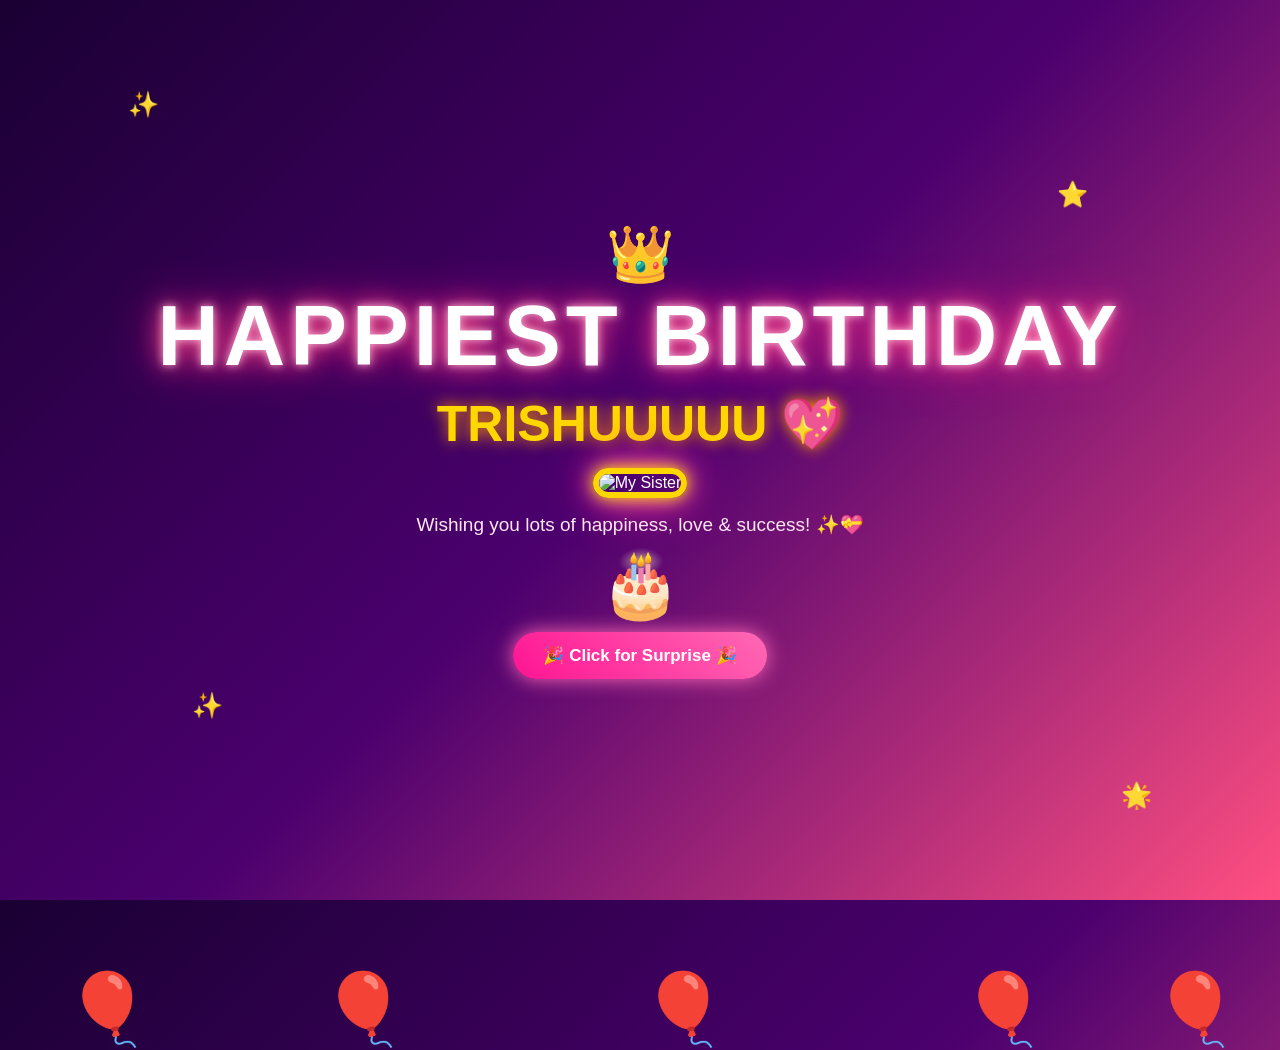
==== index.html @ 9bfd5f85 "Add files via upload" ====
<!DOCTYPE html>
<html lang="en">

<head>
    <meta charset="UTF-8">
    <meta name="viewport" content="width=device-width, initial-scale=1.0">

    <title>Happy Birthday Trishuuu 🎂</title>

    <style>

        * {
            margin: 0;
            padding: 0;
            box-sizing: border-box;
        }

        body {
            min-height: 100vh;
            overflow: hidden;

            font-family: 'Segoe UI', sans-serif;

            background:
                linear-gradient(
                    135deg,
                    #1a0033,
                    #4b006e,
                    #ff4f81
                );

            display: flex;
            justify-content: center;
            align-items: center;

            color: white;
        }

        /* Main Content */

        .container {
            text-align: center;

            z-index: 5;

            padding: 20px;

            animation:
                zoomIn 2s ease;
        }

        /* Crown */

        .crown {
            font-size: 55px;

            animation:
                float 2s infinite ease-in-out;
        }

        /* Main Heading */

        h1 {
            font-size: clamp(38px, 7vw, 85px);

            text-transform: uppercase;

            letter-spacing: 5px;

            color: white;

            text-shadow:
                0 0 10px #ffb3d9,
                0 0 25px #ff4f81,
                0 0 50px #ff1493;

            animation:
                glow 2s infinite alternate;
        }

        /* Sister Name */

        h2 {
            margin-top: 10px;

            font-size: clamp(25px, 5vw, 50px);

            color: #ffd700;

            text-shadow:
                0 0 15px #ff9800;

            animation:
                bounce 1.5s infinite;
        }

        /* Sister Photo */

        .sister-photo {

            width: 250px;

            height: 300px;

            object-fit: cover;

            border-radius: 25px;

            border: 6px solid #ffd700;

            margin-top: 15px;

            box-shadow:

                0 0 15px #ffd700,
                0 0 30px #ff69b4,
                0 0 50px #ff1493;

            animation:

                photoGlow 2s infinite alternate,

                photoFloat 3s infinite ease-in-out;
        }

        /* Birthday Message */

        .message {

            margin-top: 15px;

            font-size: 19px;

            color: #ffe6f2;

            animation:
                fadeIn 3s ease;
        }

        /* Cake */

        .cake {

            font-size: 65px;

            margin-top: 10px;

            animation:
                cakeBounce 1.5s infinite;
        }

        /* Button */

        button {

            margin-top: 10px;

            padding: 13px 30px;

            border: none;

            border-radius: 30px;

            font-size: 17px;

            font-weight: bold;

            color: white;

            background:

                linear-gradient(
                    45deg,
                    #ff1493,
                    #ff69b4
                );

            box-shadow:

                0 0 20px #ff69b4;

            cursor: pointer;

            transition: 0.3s;
        }

        button:hover {

            transform: scale(1.15);

            box-shadow:
                0 0 40px white;
        }

        /* Balloons */

        .balloon {

            position: absolute;

            bottom: -150px;

            font-size: 70px;

            animation:

                balloonUp
                10s
                linear
                infinite;
        }

        .b1 {
            left: 5%;
            animation-delay: 0s;
        }

        .b2 {
            left: 25%;
            animation-delay: 2s;
        }

        .b3 {
            left: 50%;
            animation-delay: 4s;
        }

        .b4 {
            left: 75%;
            animation-delay: 1s;
        }

        .b5 {
            left: 90%;
            animation-delay: 3s;
        }

        /* Stars */

        .star {

            position: absolute;

            color: white;

            font-size: 25px;

            animation:

                twinkle
                2s
                infinite
                alternate;
        }

        .s1 {
            top: 10%;
            left: 10%;
        }

        .s2 {
            top: 20%;
            right: 15%;
        }

        .s3 {
            bottom: 20%;
            left: 15%;
        }

        .s4 {
            bottom: 10%;
            right: 10%;
        }

        /* Confetti */

        .confetti {

            position: absolute;

            width: 10px;

            height: 20px;

            top: -30px;

            animation:

                fall
                5s
                linear
                infinite;
        }

        /* Zoom Animation */

        @keyframes zoomIn {

            from {

                transform: scale(0);

                opacity: 0;
            }

            to {

                transform: scale(1);

                opacity: 1;
            }
        }

        /* Heading Glow */

        @keyframes glow {

            from {

                text-shadow:

                    0 0 10px #ffb3d9,

                    0 0 25px #ff4f81;
            }

            to {

                text-shadow:

                    0 0 20px white,

                    0 0 40px #ff1493,

                    0 0 70px #ff69b4;
            }
        }

        /* Bounce */

        @keyframes bounce {

            0%,
            100% {

                transform:
                    translateY(0);
            }

            50% {

                transform:
                    translateY(-15px);
            }
        }

        /* Cake Animation */

        @keyframes cakeBounce {

            0%,
            100% {

                transform:
                    translateY(0)
                    rotate(0deg);
            }

            50% {

                transform:
                    translateY(-15px)
                    rotate(5deg);
            }
        }

        /* Crown Animation */

        @keyframes float {

            0%,
            100% {

                transform:
                    translateY(0)
                    rotate(-5deg);
            }

            50% {

                transform:
                    translateY(-20px)
                    rotate(5deg);
            }
        }

        /* Photo Glow */

        @keyframes photoGlow {

            from {

                box-shadow:

                    0 0 15px #ffd700,

                    0 0 30px #ff69b4;
            }

            to {

                box-shadow:

                    0 0 25px white,

                    0 0 50px #ff1493,

                    0 0 80px #ffd700;
            }
        }

        /* Photo Float */

        @keyframes photoFloat {

            0%,
            100% {

                transform:
                    translateY(0);
            }

            50% {

                transform:
                    translateY(-10px);
            }
        }

        /* Balloon Animation */

        @keyframes balloonUp {

            0% {

                transform:
                    translateY(0)
                    rotate(0deg);

                opacity: 0;
            }

            10% {

                opacity: 1;
            }

            100% {

                transform:
                    translateY(-120vh)
                    rotate(360deg);

                opacity: 0;
            }
        }

        /* Star Animation */

        @keyframes twinkle {

            from {

                opacity: 0.3;

                transform:
                    scale(0.8);
            }

            to {

                opacity: 1;

                transform:
                    scale(1.3);
            }
        }

        /* Confetti Animation */

        @keyframes fall {

            0% {

                transform:
                    translateY(0)
                    rotate(0deg);
            }

            100% {

                transform:
                    translateY(110vh)
                    rotate(720deg);
            }
        }

        /* Message Animation */

        @keyframes fadeIn {

            from {

                opacity: 0;

                transform:
                    translateY(30px);
            }

            to {

                opacity: 1;

                transform:
                    translateY(0);
            }
        }

    </style>

</head>


<body>


    <!-- Main Content -->

    <div class="container">


        <!-- Crown -->

        <div class="crown">

            👑

        </div>


        <!-- Birthday Heading -->

        <h1>

            Happiest Birthday

        </h1>


        <!-- Sister Name -->

        <h2>

            TRISHUUUUU 💖

        </h2>


        <!-- Sister Photo -->

        <img

            src="images/helly.jpeg"

            alt="My Sister"

            class="sister-photo">


        <!-- Birthday Message -->

        <p class="message">

            Wishing you lots of happiness,
            love & success! ✨💝

        </p>


        <!-- Cake -->

        <div class="cake">

            🎂

        </div>


        <!-- Surprise Button -->

        <button onclick="celebrate()">

            🎉 Click for Surprise 🎉

        </button>


    </div>


    <!-- Balloons -->

    <div class="balloon b1">

        🎈

    </div>

    <div class="balloon b2">

        🎈

    </div>

    <div class="balloon b3">

        🎈

    </div>

    <div class="balloon b4">

        🎈

    </div>

    <div class="balloon b5">

        🎈

    </div>


    <!-- Stars -->

    <div class="star s1">

        ✨

    </div>

    <div class="star s2">

        ⭐

    </div>

    <div class="star s3">

        ✨

    </div>

    <div class="star s4">

        🌟

    </div>


    <!-- JavaScript -->

    <script>

        function celebrate() {


            alert(

                "🎉🎂 Happy Birthday TRISHUUU! 💖🥳"

            );


            for (

                let i = 0;

                i < 80;

                i++

            ) {


                let confetti =

                    document.createElement(

                        "div"

                    );


                confetti.className =

                    "confetti";


                confetti.style.left =

                    Math.random() *

                    100 +

                    "vw";


                confetti.style.background =

                    "hsl("

                    +

                    Math.random() * 360

                    +

                    ", 100%, 60%)";


                confetti.style.animationDuration =

                    (

                        Math.random() * 3

                        + 2

                    )

                    + "s";


                document.body.appendChild(

                    confetti

                );


                setTimeout(

                    () => {

                        confetti.remove();

                    },

                    5000

                );

            }

        }

    </script>


</body>

</html>
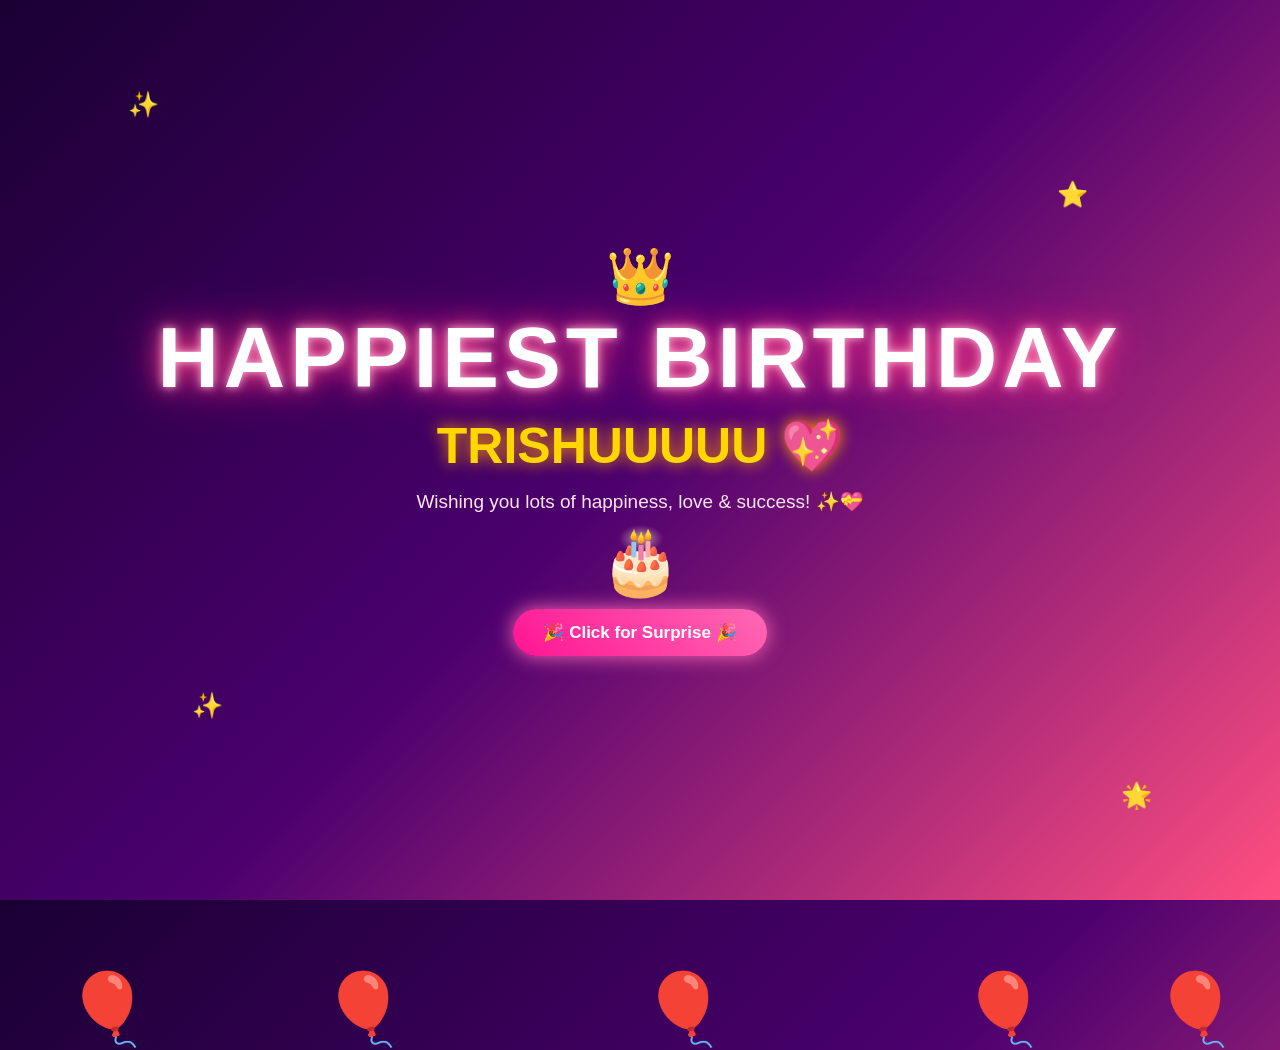
==== commit fd0e8d6b: "Add files via upload" ====
--- a/index.html
+++ b/index.html
@@ -567,15 +567,7 @@
         </h2>
 
 
-        <!-- Sister Photo -->
-
-        <img
-
-            src="images/helly.jpeg"
-
-            alt="My Sister"
-
-            class="sister-photo">
+    
 
 
         <!-- Birthday Message -->
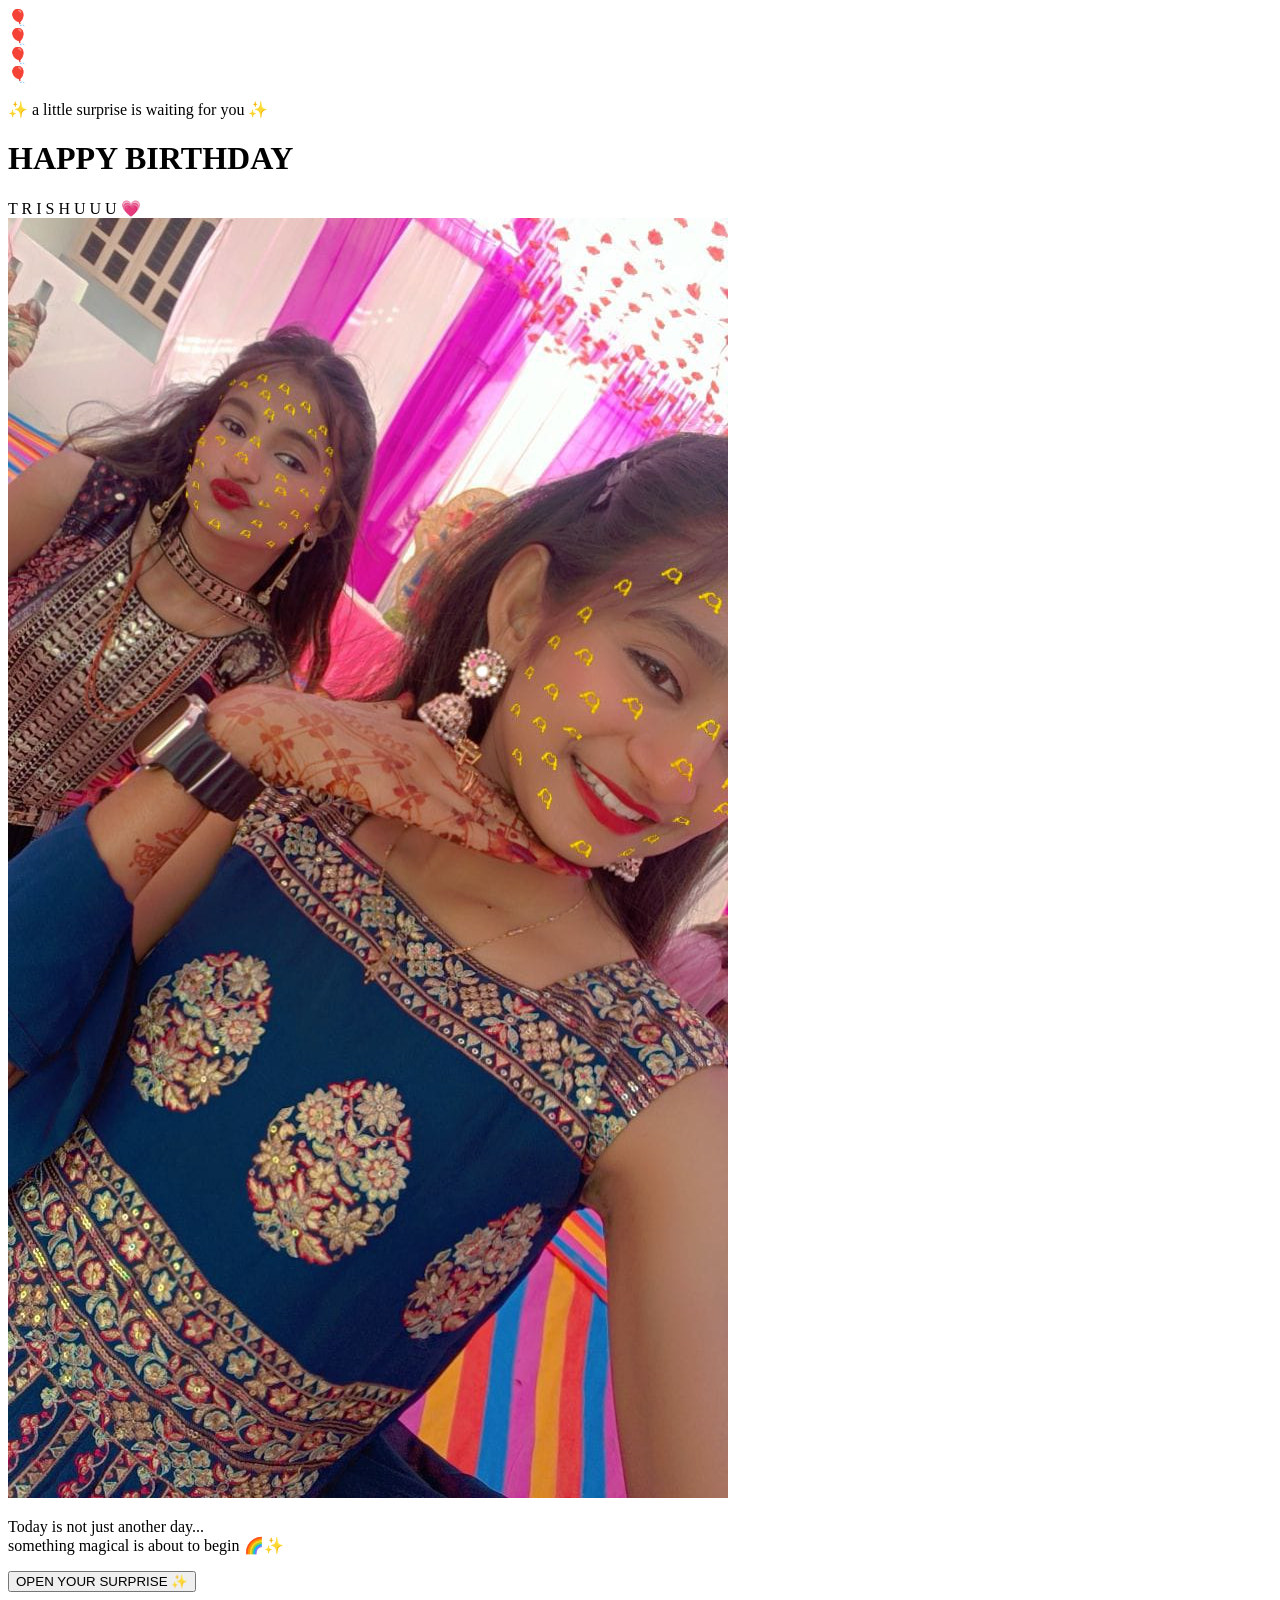
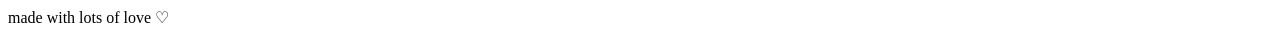
==== commit bd46de25: "add image" ====
--- a/index.html
+++ b/index.html
@@ -2,763 +2,169 @@
 <html lang="en">
 
 <head>
+
     <meta charset="UTF-8">
-    <meta name="viewport" content="width=device-width, initial-scale=1.0">
 
-    <title>Happy Birthday Trishuuu 🎂</title>
+    <meta name="viewport"
+        content="width=device-width, initial-scale=1.0">
 
-    <style>
+    <title>For Trishuuu 💗</title>
 
-        * {
-            margin: 0;
-            padding: 0;
-            box-sizing: border-box;
-        }
-
-        body {
-            min-height: 100vh;
-            overflow: hidden;
-
-            font-family: 'Segoe UI', sans-serif;
-
-            background:
-                linear-gradient(
-                    135deg,
-                    #1a0033,
-                    #4b006e,
-                    #ff4f81
-                );
-
-            display: flex;
-            justify-content: center;
-            align-items: center;
-
-            color: white;
-        }
-
-        /* Main Content */
-
-        .container {
-            text-align: center;
-
-            z-index: 5;
-
-            padding: 20px;
-
-            animation:
-                zoomIn 2s ease;
-        }
-
-        /* Crown */
-
-        .crown {
-            font-size: 55px;
-
-            animation:
-                float 2s infinite ease-in-out;
-        }
-
-        /* Main Heading */
-
-        h1 {
-            font-size: clamp(38px, 7vw, 85px);
-
-            text-transform: uppercase;
-
-            letter-spacing: 5px;
-
-            color: white;
-
-            text-shadow:
-                0 0 10px #ffb3d9,
-                0 0 25px #ff4f81,
-                0 0 50px #ff1493;
-
-            animation:
-                glow 2s infinite alternate;
-        }
-
-        /* Sister Name */
-
-        h2 {
-            margin-top: 10px;
-
-            font-size: clamp(25px, 5vw, 50px);
-
-            color: #ffd700;
-
-            text-shadow:
-                0 0 15px #ff9800;
-
-            animation:
-                bounce 1.5s infinite;
-        }
-
-        /* Sister Photo */
-
-        .sister-photo {
-
-            width: 250px;
-
-            height: 300px;
-
-            object-fit: cover;
-
-            border-radius: 25px;
-
-            border: 6px solid #ffd700;
-
-            margin-top: 15px;
-
-            box-shadow:
-
-                0 0 15px #ffd700,
-                0 0 30px #ff69b4,
-                0 0 50px #ff1493;
-
-            animation:
-
-                photoGlow 2s infinite alternate,
-
-                photoFloat 3s infinite ease-in-out;
-        }
-
-        /* Birthday Message */
-
-        .message {
-
-            margin-top: 15px;
-
-            font-size: 19px;
-
-            color: #ffe6f2;
-
-            animation:
-                fadeIn 3s ease;
-        }
-
-        /* Cake */
-
-        .cake {
-
-            font-size: 65px;
-
-            margin-top: 10px;
-
-            animation:
-                cakeBounce 1.5s infinite;
-        }
-
-        /* Button */
-
-        button {
-
-            margin-top: 10px;
-
-            padding: 13px 30px;
-
-            border: none;
-
-            border-radius: 30px;
-
-            font-size: 17px;
-
-            font-weight: bold;
-
-            color: white;
-
-            background:
-
-                linear-gradient(
-                    45deg,
-                    #ff1493,
-                    #ff69b4
-                );
-
-            box-shadow:
-
-                0 0 20px #ff69b4;
-
-            cursor: pointer;
-
-            transition: 0.3s;
-        }
-
-        button:hover {
-
-            transform: scale(1.15);
-
-            box-shadow:
-                0 0 40px white;
-        }
-
-        /* Balloons */
-
-        .balloon {
-
-            position: absolute;
-
-            bottom: -150px;
-
-            font-size: 70px;
-
-            animation:
-
-                balloonUp
-                10s
-                linear
-                infinite;
-        }
-
-        .b1 {
-            left: 5%;
-            animation-delay: 0s;
-        }
-
-        .b2 {
-            left: 25%;
-            animation-delay: 2s;
-        }
-
-        .b3 {
-            left: 50%;
-            animation-delay: 4s;
-        }
-
-        .b4 {
-            left: 75%;
-            animation-delay: 1s;
-        }
-
-        .b5 {
-            left: 90%;
-            animation-delay: 3s;
-        }
-
-        /* Stars */
-
-        .star {
-
-            position: absolute;
-
-            color: white;
-
-            font-size: 25px;
-
-            animation:
-
-                twinkle
-                2s
-                infinite
-                alternate;
-        }
-
-        .s1 {
-            top: 10%;
-            left: 10%;
-        }
-
-        .s2 {
-            top: 20%;
-            right: 15%;
-        }
-
-        .s3 {
-            bottom: 20%;
-            left: 15%;
-        }
-
-        .s4 {
-            bottom: 10%;
-            right: 10%;
-        }
-
-        /* Confetti */
-
-        .confetti {
-
-            position: absolute;
-
-            width: 10px;
-
-            height: 20px;
-
-            top: -30px;
-
-            animation:
-
-                fall
-                5s
-                linear
-                infinite;
-        }
-
-        /* Zoom Animation */
-
-        @keyframes zoomIn {
-
-            from {
-
-                transform: scale(0);
-
-                opacity: 0;
-            }
-
-            to {
-
-                transform: scale(1);
-
-                opacity: 1;
-            }
-        }
-
-        /* Heading Glow */
-
-        @keyframes glow {
-
-            from {
-
-                text-shadow:
-
-                    0 0 10px #ffb3d9,
-
-                    0 0 25px #ff4f81;
-            }
-
-            to {
-
-                text-shadow:
-
-                    0 0 20px white,
-
-                    0 0 40px #ff1493,
-
-                    0 0 70px #ff69b4;
-            }
-        }
-
-        /* Bounce */
-
-        @keyframes bounce {
-
-            0%,
-            100% {
-
-                transform:
-                    translateY(0);
-            }
-
-            50% {
-
-                transform:
-                    translateY(-15px);
-            }
-        }
-
-        /* Cake Animation */
-
-        @keyframes cakeBounce {
-
-            0%,
-            100% {
-
-                transform:
-                    translateY(0)
-                    rotate(0deg);
-            }
-
-            50% {
-
-                transform:
-                    translateY(-15px)
-                    rotate(5deg);
-            }
-        }
-
-        /* Crown Animation */
-
-        @keyframes float {
-
-            0%,
-            100% {
-
-                transform:
-                    translateY(0)
-                    rotate(-5deg);
-            }
-
-            50% {
-
-                transform:
-                    translateY(-20px)
-                    rotate(5deg);
-            }
-        }
-
-        /* Photo Glow */
-
-        @keyframes photoGlow {
-
-            from {
-
-                box-shadow:
-
-                    0 0 15px #ffd700,
-
-                    0 0 30px #ff69b4;
-            }
-
-            to {
-
-                box-shadow:
-
-                    0 0 25px white,
-
-                    0 0 50px #ff1493,
-
-                    0 0 80px #ffd700;
-            }
-        }
-
-        /* Photo Float */
-
-        @keyframes photoFloat {
-
-            0%,
-            100% {
-
-                transform:
-                    translateY(0);
-            }
-
-            50% {
-
-                transform:
-                    translateY(-10px);
-            }
-        }
-
-        /* Balloon Animation */
-
-        @keyframes balloonUp {
-
-            0% {
-
-                transform:
-                    translateY(0)
-                    rotate(0deg);
-
-                opacity: 0;
-            }
-
-            10% {
-
-                opacity: 1;
-            }
-
-            100% {
-
-                transform:
-                    translateY(-120vh)
-                    rotate(360deg);
-
-                opacity: 0;
-            }
-        }
-
-        /* Star Animation */
-
-        @keyframes twinkle {
-
-            from {
-
-                opacity: 0.3;
-
-                transform:
-                    scale(0.8);
-            }
-
-            to {
-
-                opacity: 1;
-
-                transform:
-                    scale(1.3);
-            }
-        }
-
-        /* Confetti Animation */
-
-        @keyframes fall {
-
-            0% {
-
-                transform:
-                    translateY(0)
-                    rotate(0deg);
-            }
-
-            100% {
-
-                transform:
-                    translateY(110vh)
-                    rotate(720deg);
-            }
-        }
-
-        /* Message Animation */
-
-        @keyframes fadeIn {
-
-            from {
-
-                opacity: 0;
-
-                transform:
-                    translateY(30px);
-            }
-
-            to {
-
-                opacity: 1;
-
-                transform:
-                    translateY(0);
-            }
-        }
-
-    </style>
+    <link rel="stylesheet"
+        href="style.css">
 
 </head>
 
 
-<body>
+<body class="intro-page">
 
 
-    <!-- Main Content -->
+    <!-- Floating Background Shapes -->
 
-    <div class="container">
+    <div class="floating-shapes">
 
+        <span class="shape shape-1"></span>
 
-        <!-- Crown -->
+        <span class="shape shape-2"></span>
 
-        <div class="crown">
+        <span class="shape shape-3"></span>
 
-            👑
+        <span class="shape shape-4"></span>
 
-        </div>
-
-
-        <!-- Birthday Heading -->
-
-        <h1>
-
-            Happiest Birthday
-
-        </h1>
-
-
-        <!-- Sister Name -->
-
-        <h2>
-
-            TRISHUUUUU 💖
-
-        </h2>
-
-
-    
-
-
-        <!-- Birthday Message -->
-
-        <p class="message">
-
-            Wishing you lots of happiness,
-            love & success! ✨💝
-
-        </p>
-
-
-        <!-- Cake -->
-
-        <div class="cake">
-
-            🎂
-
-        </div>
-
-
-        <!-- Surprise Button -->
-
-        <button onclick="celebrate()">
-
-            🎉 Click for Surprise 🎉
-
-        </button>
-
+        <span class="shape shape-5"></span>
 
     </div>
 
 
-    <!-- Balloons -->
+    <!-- Floating Balloons -->
 
-    <div class="balloon b1">
-
-        🎈
-
-    </div>
-
-    <div class="balloon b2">
-
-        🎈
-
-    </div>
-
-    <div class="balloon b3">
-
-        🎈
-
-    </div>
-
-    <div class="balloon b4">
-
-        🎈
-
-    </div>
-
-    <div class="balloon b5">
+    <div class="balloon balloon-one">
 
         🎈
 
     </div>
 
 
-    <!-- Stars -->
+    <div class="balloon balloon-two">
 
-    <div class="star s1">
-
-        ✨
-
-    </div>
-
-    <div class="star s2">
-
-        ⭐
-
-    </div>
-
-    <div class="star s3">
-
-        ✨
-
-    </div>
-
-    <div class="star s4">
-
-        🌟
+        🎈
 
     </div>
 
 
-    <!-- JavaScript -->
+    <div class="balloon balloon-three">
 
-    <script>
+        🎈
 
-        function celebrate() {
+    </div>
 
 
-            alert(
+    <div class="balloon balloon-four">
 
-                "🎉🎂 Happy Birthday TRISHUUU! 💖🥳"
+        🎈
 
-            );
+    </div>
 
 
-            for (
+    <!-- Main Content -->
 
-                let i = 0;
-
-                i < 80;
-
-                i++
-
-            ) {
+    <main class="intro-content">
 
 
-                let confetti =
+        <p class="little-text">
 
-                    document.createElement(
+            ✨ a little surprise is waiting for you ✨
 
-                        "div"
-
-                    );
+        </p>
 
 
-                confetti.className =
+        <h1 class="floating-title">
 
-                    "confetti";
+            HAPPY
+
+            <span>BIRTHDAY</span>
+
+        </h1>
 
 
-                confetti.style.left =
-
-                    Math.random() *
-
-                    100 +
-
-                    "vw";
+        <div class="name-wrapper">
 
 
-                confetti.style.background =
+            <span class="name-letter">T</span>
 
-                    "hsl("
+            <span class="name-letter">R</span>
 
-                    +
+            <span class="name-letter">I</span>
 
-                    Math.random() * 360
+            <span class="name-letter">S</span>
 
-                    +
+            <span class="name-letter">H</span>
 
-                    ", 100%, 60%)";
+            <span class="name-letter">U</span>
+
+            <span class="name-letter">U</span>
+
+            <span class="name-letter">U</span>
+
+            <span class="heart">💗</span>
 
 
-                confetti.style.animationDuration =
-
-                    (
-
-                        Math.random() * 3
-
-                        + 2
-
-                    )
-
-                    + "s";
+        </div>
 
 
-                document.body.appendChild(
+        <!-- Photo -->
 
-                    confetti
-
-                );
+        <div class="photo-wrapper">
 
 
-                setTimeout(
+            <div class="photo-glow"></div>
 
-                    () => {
 
-                        confetti.remove();
+            <img src="helly.jpeg"
+                alt="Trishuuu">
 
-                    },
 
-                    5000
+        </div>
 
-                );
 
-            }
+        <p class="intro-message">
 
-        }
+            Today is not just another day...
 
-    </script>
+            <br>
+
+            something magical is about to begin 🌈✨
+
+        </p>
+
+
+        <!-- Button -->
+
+        <button class="start-button"
+            onclick="startBirthday()">
+
+
+            <span>OPEN YOUR SURPRISE</span>
+
+            <b>✨</b>
+
+
+        </button>
+
+
+    </main>
+
+
+    <!-- Bottom Text -->
+
+    <p class="bottom-text">
+
+        made with lots of love ♡
+
+    </p>
+
+
+    <script src="script.js"></script>
 
 
 </body>
--- a/style.css
+++ b/style.css
@@ -0,0 +1,1264 @@
+@keyframes heartBeat {
+
+    0% {
+
+        transform:
+            scale(1);
+
+    }
+
+    50% {
+
+        transform:
+            scale(1.25);
+
+    }
+
+    100% {
+
+        transform:
+            scale(1);
+
+    }
+
+}
+
+
+/* =========================================
+   SPARKLE
+========================================= */
+
+@keyframes sparkle {
+
+    0%,
+    100% {
+
+        transform:
+            scale(1)
+            rotate(0deg);
+
+    }
+
+    50% {
+
+        transform:
+            scale(1.4)
+            rotate(20deg);
+
+    }
+
+}
+
+
+@keyframes textGradient {
+
+    0% {
+
+        background-position: 0% 50%;
+
+    }
+
+    50% {
+
+        background-position: 100% 50%;
+
+    }
+
+    100% {
+
+        background-position: 0% 50%;
+
+    }
+
+}
+
+
+@keyframes glowRotate {
+
+    0% {
+
+        background-position: 0% 50%;
+
+    }
+
+    50% {
+
+        background-position: 100% 50%;
+
+    }
+
+    100% {
+
+        background-position: 0% 50%;
+
+    }
+
+}
+
+
+@keyframes buttonFloat {
+
+    0%,
+    100% {
+
+        transform:
+            translateY(0);
+
+    }
+
+    50% {
+
+        transform:
+            translateY(-8px);
+
+    }
+
+}
+
+
+@keyframes balloonFloat {
+
+    0%,
+    100% {
+
+        transform:
+            translateY(0)
+            rotate(-6deg);
+
+    }
+
+    50% {
+
+        transform:
+            translateY(-25px)
+            rotate(6deg);
+
+    }
+
+}
+
+
+/* =========================================
+   PAGE 2 PARTY PAGE
+========================================= */
+
+.party-page {
+
+    position: relative;
+
+    min-height: 100vh;
+
+    overflow: hidden;
+
+    display: flex;
+
+    flex-direction: column;
+
+    align-items: center;
+
+    text-align: center;
+
+    background:
+
+        linear-gradient(
+            135deg,
+            #ff9de2,
+            #bca7ff,
+            #91e8ff,
+            #fff18a
+        );
+
+    background-size: 400% 400%;
+
+    animation:
+
+        partyBackground
+        12s
+        ease
+        infinite;
+
+}
+
+
+.color-bubble {
+
+    position: absolute;
+
+    border-radius: 50%;
+
+    filter: blur(4px);
+
+    opacity: 0.35;
+
+    animation:
+
+        bubbleMove
+        8s
+        ease-in-out
+        infinite
+        alternate;
+
+}
+
+
+.bubble-1 {
+
+    width: 260px;
+
+    height: 260px;
+
+    background: #ff4fc3;
+
+    top: -100px;
+
+    left: -80px;
+
+}
+
+
+.bubble-2 {
+
+    width: 300px;
+
+    height: 300px;
+
+    background: #7657ff;
+
+    top: 25%;
+
+    right: -130px;
+
+}
+
+
+.bubble-3 {
+
+    width: 220px;
+
+    height: 220px;
+
+    background: #00d9ff;
+
+    bottom: -80px;
+
+    left: 10%;
+
+}
+
+
+.bubble-4 {
+
+    width: 180px;
+
+    height: 180px;
+
+    background: #ffdd38;
+
+    bottom: 10%;
+
+    right: 15%;
+
+}
+
+
+.party-stars {
+
+    position: absolute;
+
+    inset: 0;
+
+    pointer-events: none;
+
+}
+
+
+.party-stars span {
+
+    position: absolute;
+
+    font-size: 25px;
+
+    animation:
+
+        starFloat
+        3s
+        ease-in-out
+        infinite
+        alternate;
+
+}
+
+
+.party-stars span:nth-child(1) {
+
+    top: 8%;
+
+    left: 10%;
+
+}
+
+
+.party-stars span:nth-child(2) {
+
+    top: 18%;
+
+    right: 12%;
+
+}
+
+
+.party-stars span:nth-child(3) {
+
+    top: 45%;
+
+    left: 5%;
+
+}
+
+
+.party-stars span:nth-child(4) {
+
+    bottom: 15%;
+
+    right: 8%;
+
+}
+
+
+.party-stars span:nth-child(5) {
+
+    bottom: 25%;
+
+    left: 12%;
+
+}
+
+
+.party-stars span:nth-child(6) {
+
+    top: 10%;
+
+    right: 40%;
+
+}
+
+
+.party-heading {
+
+    position: relative;
+
+    z-index: 5;
+
+    margin-top: 35px;
+
+}
+
+
+.small-party-text {
+
+    font-size: 13px;
+
+    letter-spacing: 3px;
+
+    font-weight: 600;
+
+    color: white;
+
+}
+
+
+.sweet-20-title {
+
+    margin-top: 8px;
+
+    font-family:
+        'Baloo 2',
+        sans-serif;
+
+    font-size:
+
+        clamp(
+            60px,
+            12vw,
+            120px
+        );
+
+    line-height: 0.8;
+
+    font-weight: 800;
+
+    color: white;
+
+}
+
+
+.sweet-20-title span {
+
+    background:
+
+        linear-gradient(
+            90deg,
+            #ff269f,
+            #714bff,
+            #00aeea
+        );
+
+    -webkit-background-clip: text;
+
+    background-clip: text;
+
+    -webkit-text-fill-color: transparent;
+
+    background-size: 200%;
+
+    animation:
+
+        textGradient
+        3s
+        infinite;
+
+}
+
+
+.floating-name {
+
+    display: flex;
+
+    justify-content: center;
+
+    align-items: center;
+
+    gap: 8px;
+
+    margin-top: 8px;
+
+}
+
+
+.floating-name span {
+
+    font-family:
+        'Pacifico',
+        cursive;
+
+    font-size:
+
+        clamp(
+            28px,
+            5vw,
+            48px
+        );
+
+    color: white;
+
+    animation:
+
+        nameFloat
+        2.5s
+        ease-in-out
+        infinite;
+
+}
+
+
+.floating-name b {
+
+    font-size: 30px;
+
+    animation:
+
+        heartBeat
+        1.2s
+        infinite;
+
+}
+
+
+.party-photo {
+
+    position: relative;
+
+    z-index: 5;
+
+    width: 170px;
+
+    margin-top: 15px;
+
+    animation:
+
+        photoFloat
+        4s
+        ease-in-out
+        infinite;
+
+}
+
+
+.party-photo img {
+
+    position: relative;
+
+    z-index: 2;
+
+    width: 150px;
+
+    height: 150px;
+
+    object-fit: cover;
+
+    border-radius: 50%;
+
+    border: 7px solid white;
+
+}
+
+
+.photo-ring {
+
+    position: absolute;
+
+    width: 165px;
+
+    height: 165px;
+
+    top: -7px;
+
+    left: 2px;
+
+    border-radius: 50%;
+
+    background:
+
+        linear-gradient(
+            45deg,
+            #ff3cac,
+            #784ba0,
+            #2b86c5,
+            #00d9ff,
+            #ffdf3d
+        );
+
+    background-size: 300%;
+
+    animation:
+
+        ringAnimation
+        4s
+        linear
+        infinite;
+
+    filter: blur(7px);
+
+}
+
+
+.photo-caption {
+
+    position: relative;
+
+    z-index: 3;
+
+    font-family:
+        'Pacifico',
+        cursive;
+
+    font-size: 13px;
+
+    color: white;
+
+}
+
+
+.birthday-message {
+
+    position: relative;
+
+    z-index: 5;
+
+    margin-top: 10px;
+
+    font-size: 16px;
+
+    color: white;
+
+}
+
+
+.birthday-message span {
+
+    font-family:
+        'Pacifico',
+        cursive;
+
+    font-size: 22px;
+
+    color: #ff268e;
+
+}
+
+
+/* =========================================
+   BALLOONS
+========================================= */
+
+.balloon-area {
+
+    position: absolute;
+
+    inset: 0;
+
+    z-index: 10;
+
+    pointer-events: none;
+
+}
+
+
+.pop-balloon {
+
+    position: absolute;
+
+    border: none;
+
+    background: transparent;
+
+    cursor: pointer;
+
+    font-size: 70px;
+
+    pointer-events: auto;
+
+    filter:
+
+        drop-shadow(
+            0 8px 8px
+            rgba(
+                0,
+                0,
+                0,
+                0.18
+            )
+        );
+
+    animation:
+
+        popBalloonFloat
+        4s
+        ease-in-out
+        infinite;
+
+    transition:
+
+        transform
+        0.2s
+        ease;
+
+}
+
+
+.pop-balloon:hover {
+
+    transform:
+
+        scale(1.2)
+        rotate(8deg);
+
+}
+
+
+.balloon-pink {
+
+    left: 5%;
+
+    bottom: 15%;
+
+}
+
+
+.balloon-blue {
+
+    right: 7%;
+
+    bottom: 20%;
+
+}
+
+
+.balloon-purple {
+
+    left: 12%;
+
+    top: 22%;
+
+}
+
+
+.balloon-yellow {
+
+    right: 13%;
+
+    top: 25%;
+
+}
+
+
+.balloon-cyan {
+
+    left: 28%;
+
+    bottom: 5%;
+
+    font-size: 55px;
+
+}
+
+
+.balloon-red {
+
+    right: 28%;
+
+    bottom: 5%;
+
+    font-size: 55px;
+
+}
+
+
+/* =========================================
+   POP INSTRUCTION
+========================================= */
+
+.pop-instruction {
+
+    position: absolute;
+
+    z-index: 6;
+
+    bottom: 25px;
+
+    left: 50%;
+
+    transform:
+
+        translateX(-50%);
+
+    width: 100%;
+
+}
+
+
+.pop-instruction p {
+
+    font-family:
+        'Pacifico',
+        cursive;
+
+    font-size: 17px;
+
+    color: white;
+
+}
+
+
+.pop-instruction h2 {
+
+    margin-top: 3px;
+
+    font-family:
+        'Baloo 2',
+        sans-serif;
+
+    font-size: 22px;
+
+    color: white;
+
+    letter-spacing: 2px;
+
+}
+
+
+.pop-instruction span {
+
+    font-size: 12px;
+
+    color: white;
+
+}
+
+
+/* =========================================
+   FINAL SURPRISE
+========================================= */
+
+.final-surprise {
+
+    position: fixed;
+
+    inset: 0;
+
+    z-index: 50;
+
+    display: none;
+
+    flex-direction: column;
+
+    justify-content: center;
+
+    align-items: center;
+
+    text-align: center;
+
+    padding: 20px;
+
+    background:
+
+        linear-gradient(
+            135deg,
+            #ff65c3,
+            #8b5cf6,
+            #27c9ff
+        );
+
+}
+
+
+.final-surprise.show {
+
+    display: flex;
+
+    animation:
+
+        finalReveal
+        1.5s
+        ease;
+
+}
+
+
+.final-surprise h2 {
+
+    font-size: 25px;
+
+    letter-spacing: 4px;
+
+    color: white;
+
+}
+
+
+.final-surprise h1 {
+
+    margin-top: 5px;
+
+    font-family:
+        'Pacifico',
+        cursive;
+
+    font-size:
+
+        clamp(
+            45px,
+            9vw,
+            85px
+        );
+
+    color: white;
+
+}
+
+
+.final-surprise > p {
+
+    margin-top: 12px;
+
+    font-size: 17px;
+
+    color: white;
+
+}
+
+
+.final-message {
+
+    max-width: 400px;
+
+    margin-top: 20px;
+
+    font-size: 15px;
+
+    line-height: 1.6;
+
+    color: white;
+
+}
+
+
+.final-surprise button {
+
+    margin-top: 25px;
+
+    padding: 14px 25px;
+
+    border: none;
+
+    border-radius: 50px;
+
+    background: white;
+
+    color: #8855db;
+
+    font-family:
+        'Fredoka',
+        sans-serif;
+
+    font-weight: 600;
+
+    cursor: pointer;
+
+}
+
+
+/* =========================================
+   POP EFFECTS
+========================================= */
+
+.pop-burst {
+
+    position: fixed;
+
+    z-index: 100;
+
+    pointer-events: none;
+
+    font-size: 40px;
+
+    animation:
+
+        popBurst
+        0.8s
+        ease
+        forwards;
+
+}
+
+
+.pop-particle {
+
+    position: fixed;
+
+    z-index: 99;
+
+    width: 10px;
+
+    height: 10px;
+
+    border-radius: 50%;
+
+    pointer-events: none;
+
+    animation:
+
+        particleBurst
+        0.8s
+        ease
+        forwards;
+
+}
+
+
+.confetti-piece {
+
+    position: fixed;
+
+    z-index: 100;
+
+    top: -20px;
+
+    width: 9px;
+
+    height: 18px;
+
+    animation:
+
+        confettiFall
+        4s
+        linear
+        forwards;
+
+}
+
+
+/* =========================================
+   REMAINING ANIMATIONS
+========================================= */
+
+@keyframes partyBackground {
+
+    0% {
+        background-position: 0% 50%;
+    }
+
+    50% {
+        background-position: 100% 50%;
+    }
+
+    100% {
+        background-position: 0% 50%;
+    }
+
+}
+
+
+@keyframes bubbleMove {
+
+    from {
+
+        transform:
+            translate(0, 0)
+            scale(1);
+
+    }
+
+    to {
+
+        transform:
+            translate(50px, -40px)
+            scale(1.2);
+
+    }
+
+}
+
+
+@keyframes starFloat {
+
+    from {
+
+        transform:
+            translateY(0)
+            rotate(0deg);
+
+        opacity: 0.5;
+
+    }
+
+    to {
+
+        transform:
+            translateY(-18px)
+            rotate(20deg);
+
+        opacity: 1;
+
+    }
+
+}
+
+
+@keyframes nameFloat {
+
+    0%,
+    100% {
+
+        transform:
+            translateY(0);
+
+    }
+
+    50% {
+
+        transform:
+            translateY(-10px);
+
+    }
+
+}
+
+
+@keyframes ringAnimation {
+
+    0% {
+
+        background-position: 0% 50%;
+
+    }
+
+    50% {
+
+        background-position: 100% 50%;
+
+    }
+
+    100% {
+
+        background-position: 0% 50%;
+
+    }
+
+}
+
+
+@keyframes popBalloonFloat {
+
+    0%,
+    100% {
+
+        transform:
+            translateY(0)
+            rotate(-7deg);
+
+    }
+
+    50% {
+
+        transform:
+            translateY(-30px)
+            rotate(7deg);
+
+    }
+
+}
+
+
+@keyframes finalReveal {
+
+    from {
+
+        opacity: 0;
+
+        transform:
+            scale(0.5);
+
+    }
+
+    to {
+
+        opacity: 1;
+
+        transform:
+            scale(1);
+
+    }
+
+}
+
+
+@keyframes popBurst {
+
+    from {
+
+        opacity: 1;
+
+        transform:
+            scale(0.5)
+            rotate(0deg);
+
+    }
+
+    to {
+
+        opacity: 0;
+
+        transform:
+            scale(2)
+            rotate(180deg);
+
+    }
+
+}
+
+
+@keyframes particleBurst {
+
+    from {
+
+        opacity: 1;
+
+        transform:
+            translate(0, 0)
+            scale(1);
+
+    }
+
+    to {
+
+        opacity: 0;
+
+        transform:
+            translate(var(--x), var(--y))
+            scale(0);
+
+    }
+
+}
+
+
+@keyframes confettiFall {
+
+    0% {
+
+        transform:
+            translateY(0)
+            rotate(0deg);
+
+        opacity: 1;
+
+    }
+
+    100% {
+
+        transform:
+            translateY(110vh)
+            rotate(720deg);
+
+        opacity: 0;
+
+    }
+
+}
+
+
+/* =========================================
+   MOBILE
+========================================= */
+
+@media (max-width: 600px) {
+
+    .floating-title {
+
+        font-size: 65px;
+
+    }
+
+    .party-heading {
+
+        margin-top: 25px;
+
+    }
+
+    .sweet-20-title {
+
+        font-size: 70px;
+
+    }
+
+    .pop-balloon {
+
+        font-size: 48px;
+
+    }
+
+    .balloon-cyan,
+    .balloon-red {
+
+        font-size: 40px;
+
+    }
+
+    .pop-instruction {
+
+        bottom: 15px;
+
+    }
+
+}
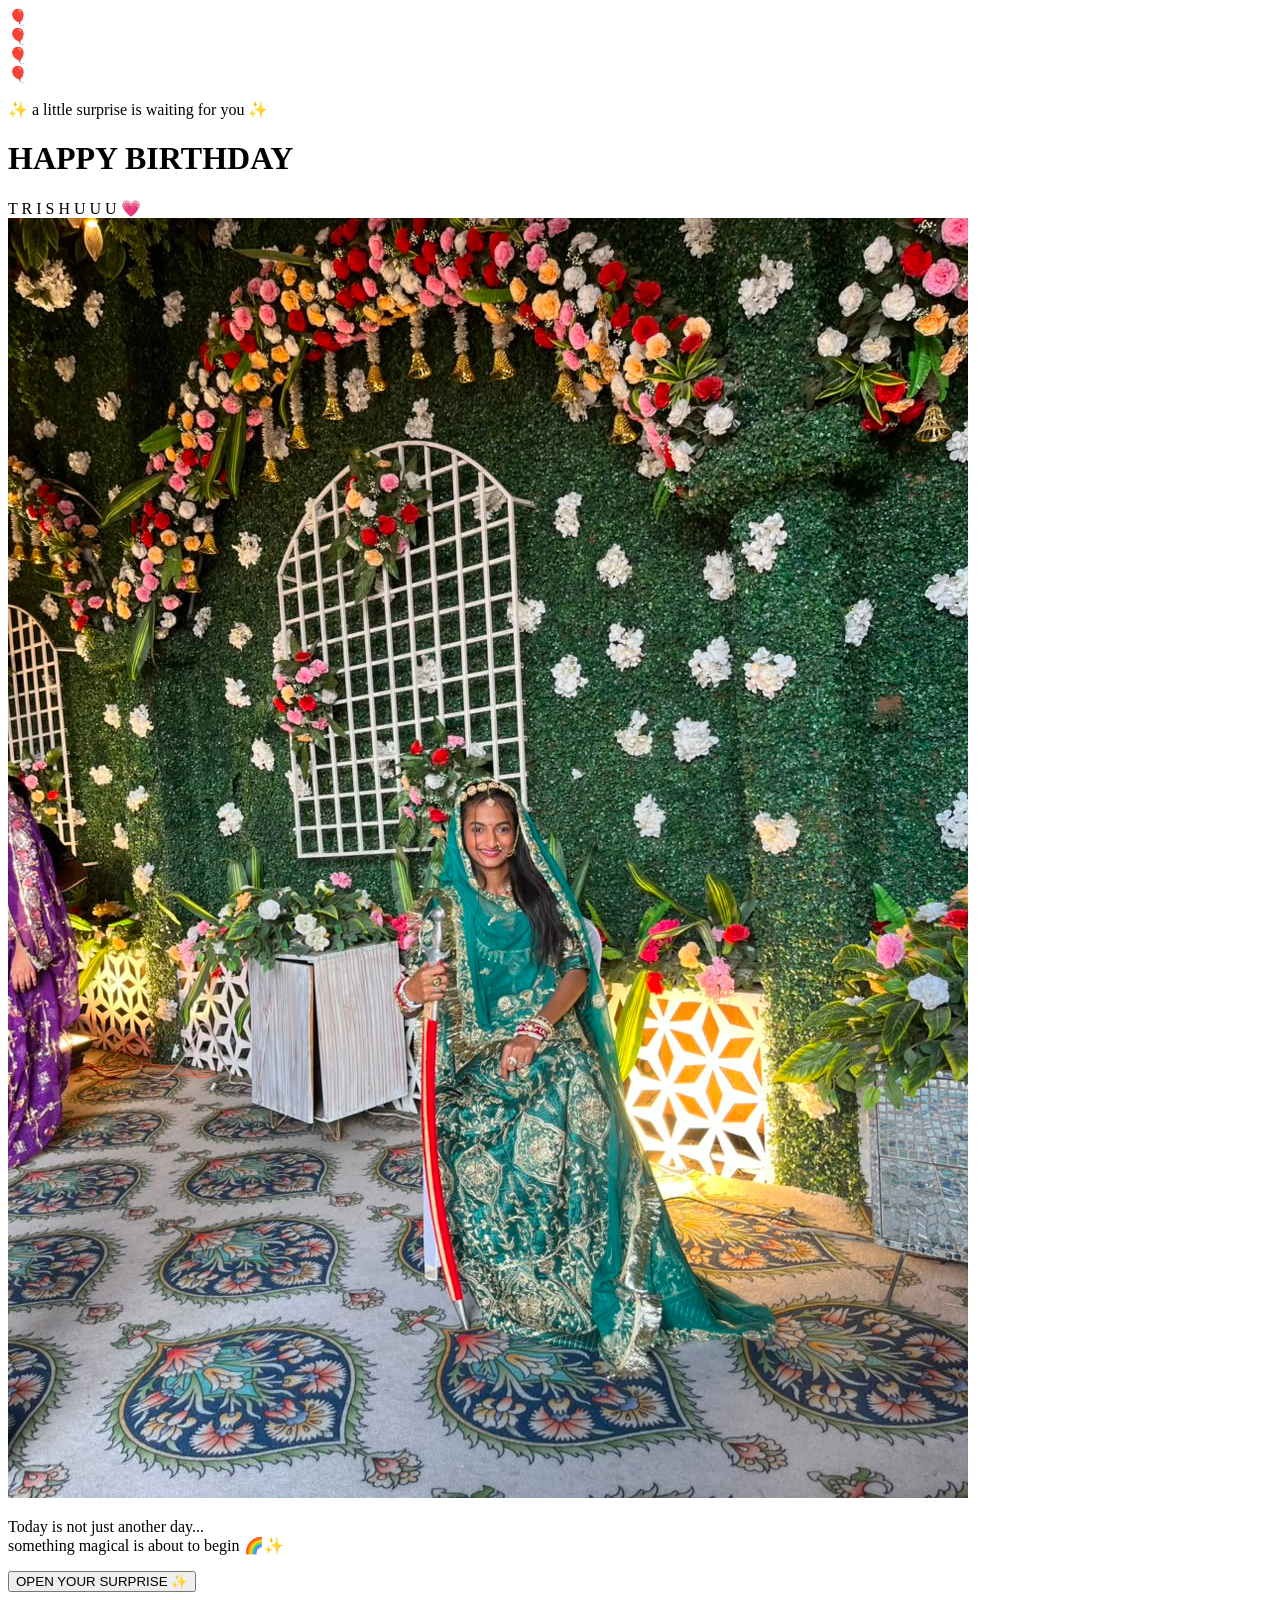
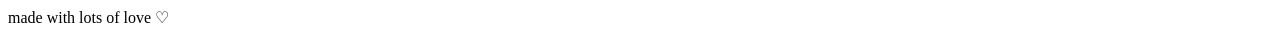
==== commit c81d0d71: "Add files via upload" ====
--- a/index.html
+++ b/index.html
@@ -120,7 +120,7 @@
             <div class="photo-glow"></div>
 
 
-            <img src="helly.jpeg"
+            <img src=" trisha.jpeg"
                 alt="Trishuuu">
 
 
--- a/style.css
+++ b/style.css
@@ -407,9 +407,9 @@
 
     background-clip: text;
 
-    -webkit-text-fill-color: transparent;
-
-    background-size: 200%;
+    -webkit-text-fill-color: pink;
+
+    background-size: 20%;
 
     animation:
 
@@ -449,7 +449,7 @@
             48px
         );
 
-    color: white;
+    color: blue;
 
     animation:
 
@@ -480,7 +480,7 @@
 
     z-index: 5;
 
-    width: 170px;
+    width: 25px;
 
     margin-top: 15px;
 
@@ -500,9 +500,9 @@
 
     z-index: 2;
 
-    width: 150px;
-
-    height: 150px;
+    width: 30px;
+
+    height: 50px;
 
     object-fit: cover;
 
